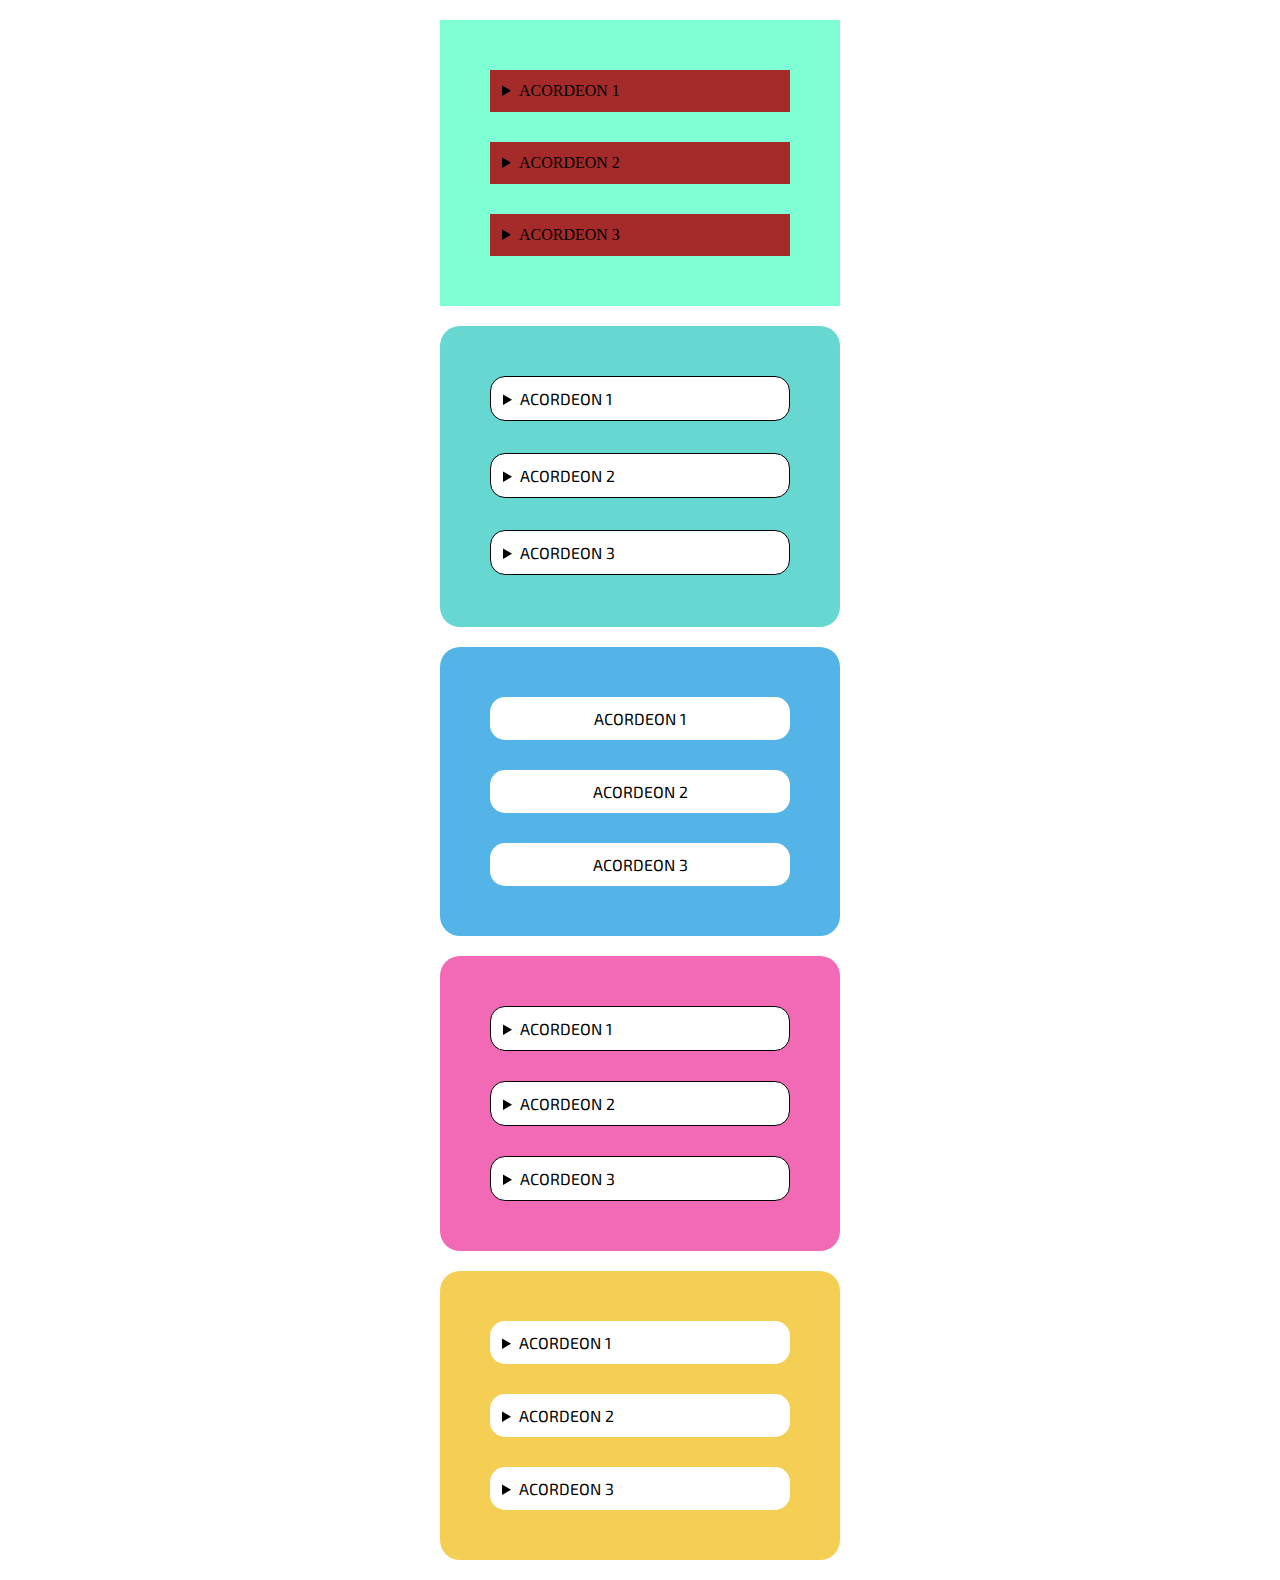
==== index.html @ 0a50278f "trabajo componentes 1.0" ====
<!DOCTYPE html>
<html lang="es">
<head>
    <meta charset="UTF-8">
    <meta name="viewport" content="width=device-width, initial-scale=1.0">
    <title>Componentes</title>
    <link rel="stylesheet" href="estilosac.css">
</head>
<body>
    <section class="acordeones">
        <details class="ac">
            <summary class="acordeones__titulo">ACORDEON 1</summary>
            <p class="acordeones__contenido">Lorem ipsum dolor sit amet consectetur adipisicing elit. Odio porro 
                sequi natus, perferendis ad accusamus aspernatur laudantium enim? 
                Nulla quia magnam quod perspiciatis, quae, possimus voluptate esse 
                qui voluptatem est incidunt, ipsam consequatur 
                voluptatibus. Id necessitatibus non corporis ducimus qui.</p>
        </details>

        <details class="ac" >
            <summary class="acordeones__titulo">ACORDEON 2</summary>
            <p class="acordeones__contenido">Lorem ipsum dolor sit amet consectetur adipisicing elit. Odio porro 
                sequi natus, perferendis ad accusamus aspernatur laudantium enim? 
                Nulla quia magnam quod perspiciatis, quae, possimus voluptate esse 
                qui voluptatem est incidunt, ipsam consequatur 
                voluptatibus. Id necessitatibus non corporis ducimus qui.</p>
        </details class="ac">

        <details class="ac">
            <summary class="acordeones__titulo">ACORDEON 3</summary>
            <p class="acordeones__contenido">Lorem ipsum dolor sit amet consectetur adipisicing elit. Odio porro 
                sequi natus, perferendis ad accusamus aspernatur laudantium enim? 
                Nulla quia magnam quod perspiciatis, quae, possimus voluptate esse 
                qui voluptatem est incidunt, ipsam consequatur 
                voluptatibus. Id necessitatibus non corporis ducimus qui.</p>
        </details>
    </section>




    <section class="acordeones1">
        <details class="ac1">
            <summary class="acordeones1__titulo">ACORDEON 1</summary>
            <p class="acordeones1__contenido">Lorem ipsum dolor sit amet consectetur adipisicing elit. Odio porro 
                sequi natus, perferendis ad accusamus aspernatur laudantium enim? 
                Nulla quia magnam quod perspiciatis, quae, possimus voluptate esse 
                qui voluptatem est incidunt, ipsam consequatur 
                voluptatibus. Id necessitatibus non corporis ducimus qui.</p>
        </details>

        <details class="ac1" >
            <summary class="acordeones1__titulo">ACORDEON 2</summary>
            <p class="acordeones1__contenido">Lorem ipsum dolor sit amet consectetur adipisicing elit. Odio porro 
                sequi natus, perferendis ad accusamus aspernatur laudantium enim? 
                Nulla quia magnam quod perspiciatis, quae, possimus voluptate esse 
                qui voluptatem est incidunt, ipsam consequatur 
                voluptatibus. Id necessitatibus non corporis ducimus qui.</p>
        </details>

        <details class="ac1">
            <summary class="acordeones1__titulo">ACORDEON 3</summary>
            <p class="acordeones1__contenido">Lorem ipsum dolor sit amet consectetur adipisicing elit. Odio porro 
                sequi natus, perferendis ad accusamus aspernatur laudantium enim? 
                Nulla quia magnam quod perspiciatis, quae, possimus voluptate esse 
                qui voluptatem est incidunt, ipsam consequatur 
                voluptatibus. Id necessitatibus non corporis ducimus qui.</p>
        </details>
    </section>




    <section class="acordeones2">
        <details class="ac2">
            <summary class="acordeones2__titulo">ACORDEON 1</summary>
            <p class="acordeones2__contenido">Lorem ipsum dolor sit amet consectetur adipisicing elit. Odio porro 
                sequi natus, perferendis ad accusamus aspernatur laudantium enim? 
                Nulla quia magnam quod perspiciatis, quae, possimus voluptate esse 
                qui voluptatem est incidunt, ipsam consequatur 
                voluptatibus. Id necessitatibus non corporis ducimus qui.</p>
        </details>

        <details class="ac2" >
            <summary class="acordeones2__titulo">ACORDEON 2</summary>
            <p class="acordeones2__contenido">Lorem ipsum dolor sit amet consectetur adipisicing elit. Odio porro 
                sequi natus, perferendis ad accusamus aspernatur laudantium enim? 
                Nulla quia magnam quod perspiciatis, quae, possimus voluptate esse 
                qui voluptatem est incidunt, ipsam consequatur 
                voluptatibus. Id necessitatibus non corporis ducimus qui.</p>
        </details>

        <details class="ac2">
            <summary class="acordeones2__titulo">ACORDEON 3</summary>
            <p class="acordeones2__contenido">Lorem ipsum dolor sit amet consectetur adipisicing elit. Odio porro 
                sequi natus, perferendis ad accusamus aspernatur laudantium enim? 
                Nulla quia magnam quod perspiciatis, quae, possimus voluptate esse 
                qui voluptatem est incidunt, ipsam consequatur 
                voluptatibus. Id necessitatibus non corporis ducimus qui.</p>
        </details>
    </section>




    <section class="acordeones3">
        <details class="ac3">
            <summary class="acordeones3__titulo">ACORDEON 1</summary>
            <p class="acordeones3__contenido">Lorem ipsum dolor sit amet consectetur adipisicing elit. Odio porro 
                sequi natus, perferendis ad accusamus aspernatur laudantium enim? 
                Nulla quia magnam quod perspiciatis, quae, possimus voluptate esse 
                qui voluptatem est incidunt, ipsam consequatur 
                voluptatibus. Id necessitatibus non corporis ducimus qui.</p>
        </details>

        <details class="ac3" >
            <summary class="acordeones3__titulo">ACORDEON 2</summary>
            <p class="acordeones3__contenido">Lorem ipsum dolor sit amet consectetur adipisicing elit. Odio porro 
                sequi natus, perferendis ad accusamus aspernatur laudantium enim? 
                Nulla quia magnam quod perspiciatis, quae, possimus voluptate esse 
                qui voluptatem est incidunt, ipsam consequatur 
                voluptatibus. Id necessitatibus non corporis ducimus qui.</p>
        </details>

        <details class="ac3">
            <summary class="acordeones3__titulo">ACORDEON 3</summary>
            <p class="acordeones3__contenido">Lorem ipsum dolor sit amet consectetur adipisicing elit. Odio porro 
                sequi natus, perferendis ad accusamus aspernatur laudantium enim? 
                Nulla quia magnam quod perspiciatis, quae, possimus voluptate esse 
                qui voluptatem est incidunt, ipsam consequatur 
                voluptatibus. Id necessitatibus non corporis ducimus qui.</p>
        </details>
    </section>




    <section class="acordeones4">
        <details class="ac4">
            <summary class="acordeones4__titulo">ACORDEON 1</summary>
            <p class="acordeones4__contenido">Lorem ipsum dolor sit amet consectetur adipisicing elit. Odio porro 
                sequi natus, perferendis ad accusamus aspernatur laudantium enim? 
                Nulla quia magnam quod perspiciatis, quae, possimus voluptate esse 
                qui voluptatem est incidunt, ipsam consequatur 
                voluptatibus. Id necessitatibus non corporis ducimus qui.</p>
        </details>

        <details class="ac4" >
            <summary class="acordeones4__titulo">ACORDEON 2</summary>
            <p class="acordeones4__contenido">Lorem ipsum dolor sit amet consectetur adipisicing elit. Odio porro 
                sequi natus, perferendis ad accusamus aspernatur laudantium enim? 
                Nulla quia magnam quod perspiciatis, quae, possimus voluptate esse 
                qui voluptatem est incidunt, ipsam consequatur 
                voluptatibus. Id necessitatibus non corporis ducimus qui.</p>
        </details>

        <details class="ac4">
            <summary class="acordeones4__titulo">ACORDEON 3</summary>
            <p class="acordeones4__contenido">Lorem ipsum dolor sit amet consectetur adipisicing elit. Odio porro 
                sequi natus, perferendis ad accusamus aspernatur laudantium enim? 
                Nulla quia magnam quod perspiciatis, quae, possimus voluptate esse 
                qui voluptatem est incidunt, ipsam consequatur 
                voluptatibus. Id necessitatibus non corporis ducimus qui.</p>
        </details>
    </section>
</body>
</html>
---- estilosac.css ----
@import url('https://fonts.googleapis.com/css2?family=Exo+2:ital,wght@0,100..900;1,100..900&family=Titillium+Web:ital,wght@0,200;0,300;0,400;0,600;0,700;0,900;1,200;1,300;1,400;1,600;1,700&display=swap');
@import url(estilo_aco/estilosac1.css);
@import url(estilo_aco/variablesac.css);
@import url(estilo_aco/estilosac2.css);
@import url(estilo_aco/estilosac3.css);
@import url(estilo_aco/estilosac4.css);
*{
    margin: 0;
    padding: 0;
    box-sizing: border-box;
}

.acordeones{
    width: 400px;
    background-color: aquamarine;
    margin: 20px auto;
    display: block;
    padding: 20px;
    align-content: center;
    
}

.ac{
    margin: 30px;
}

.acordeones__titulo{
    background-color: brown;
    padding: 12px;
    cursor: pointer;
}

.acordeones__contenido{
    background-color: brown;
}
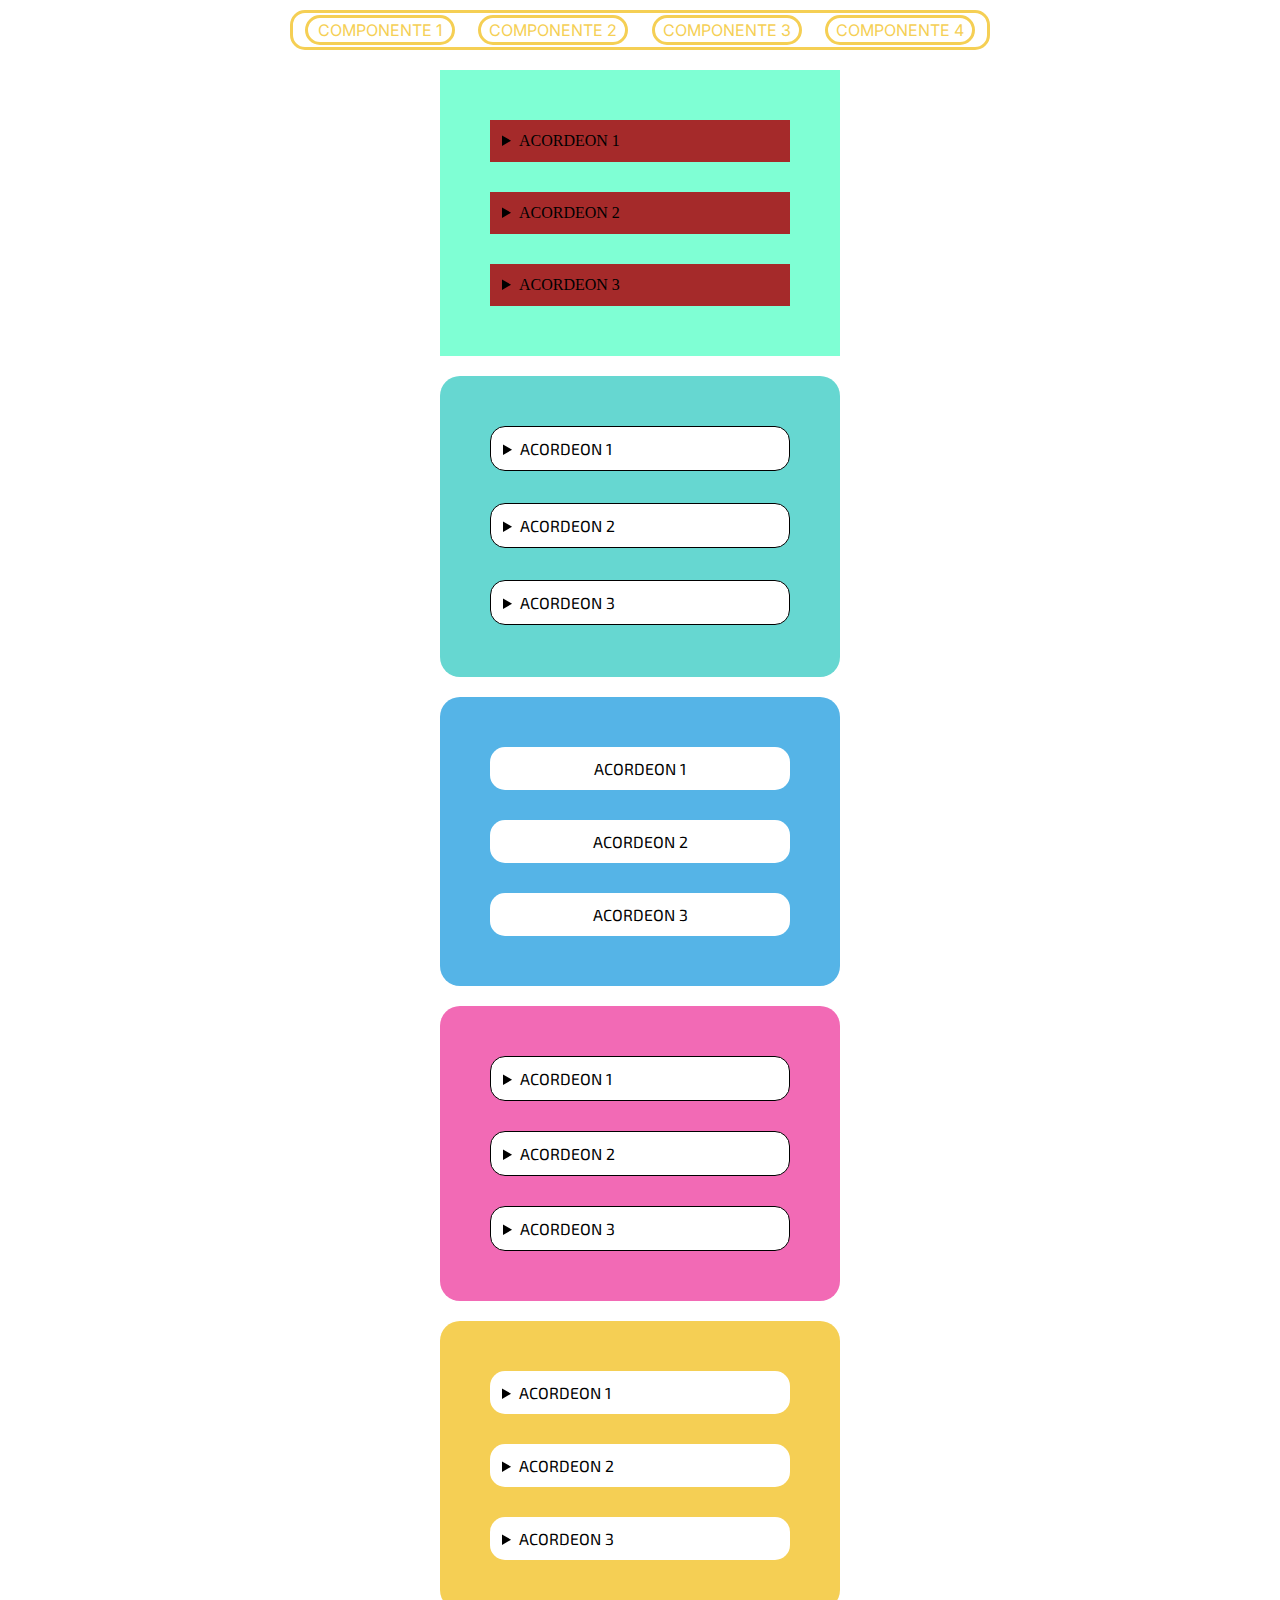
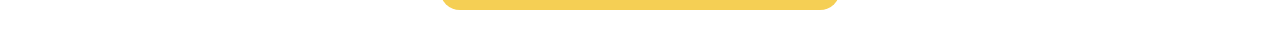
==== commit f66e52bd: "trabajo componentes 4.0" ====
--- a/index.html
+++ b/index.html
@@ -6,6 +6,14 @@
     <title>Componentes</title>
     <link rel="stylesheet" href="estilosac.css">
 </head>
+<header>
+    <ul class="botcomponentes">
+        <li><a class="comp" href="index.html">COMPONENTE 1</a></li>
+        <li><a class="comp" href="grupobotones.html">COMPONENTE 2</a></li>
+        <li><a  class="comp" href="barrades.html">COMPONENTE 3</a></li>
+        <li><a  class="comp" href="alerta1.html">COMPONENTE 4</a></li>
+    </ul>
+</header>
 <body>
     <section class="acordeones">
         <details class="ac">
--- a/estilosac.css
+++ b/estilosac.css
@@ -4,6 +4,7 @@
 @import url(estilo_aco/estilosac2.css);
 @import url(estilo_aco/estilosac3.css);
 @import url(estilo_aco/estilosac4.css);
+@import url('https://fonts.googleapis.com/css2?family=Inter:ital,opsz,wght@0,14..32,100..900;1,14..32,100..900&display=swap');
 *{
     margin: 0;
     padding: 0;
@@ -32,4 +33,45 @@
 
 .acordeones__contenido{
     background-color: brown;
+}
+
+
+
+
+
+.botcomponentes{
+    display: flex;
+    width: 700px;
+    height: 40px;
+    margin: 10px auto;
+    background-color: white;
+    list-style: none;
+    text-decoration: none;
+    justify-content: space-around;
+    align-items: center;
+    border:solid var(--color4);
+    border-radius: 15px;
+}
+
+.comp{
+    display: block;
+    height: 30px;
+    width: 150px;
+    text-align: center;
+    align-content: center;
+    text-decoration: none;
+    color: var(--color4);
+    border: solid var(--color4);
+    border-radius: 15px;
+    font-family: "Inter", sans-serif;
+}
+
+.comp:hover{
+    background-color: var(--color4);
+    color: white;
+}
+
+.comp:active{
+    background-color: orange;
+    color: black;
 }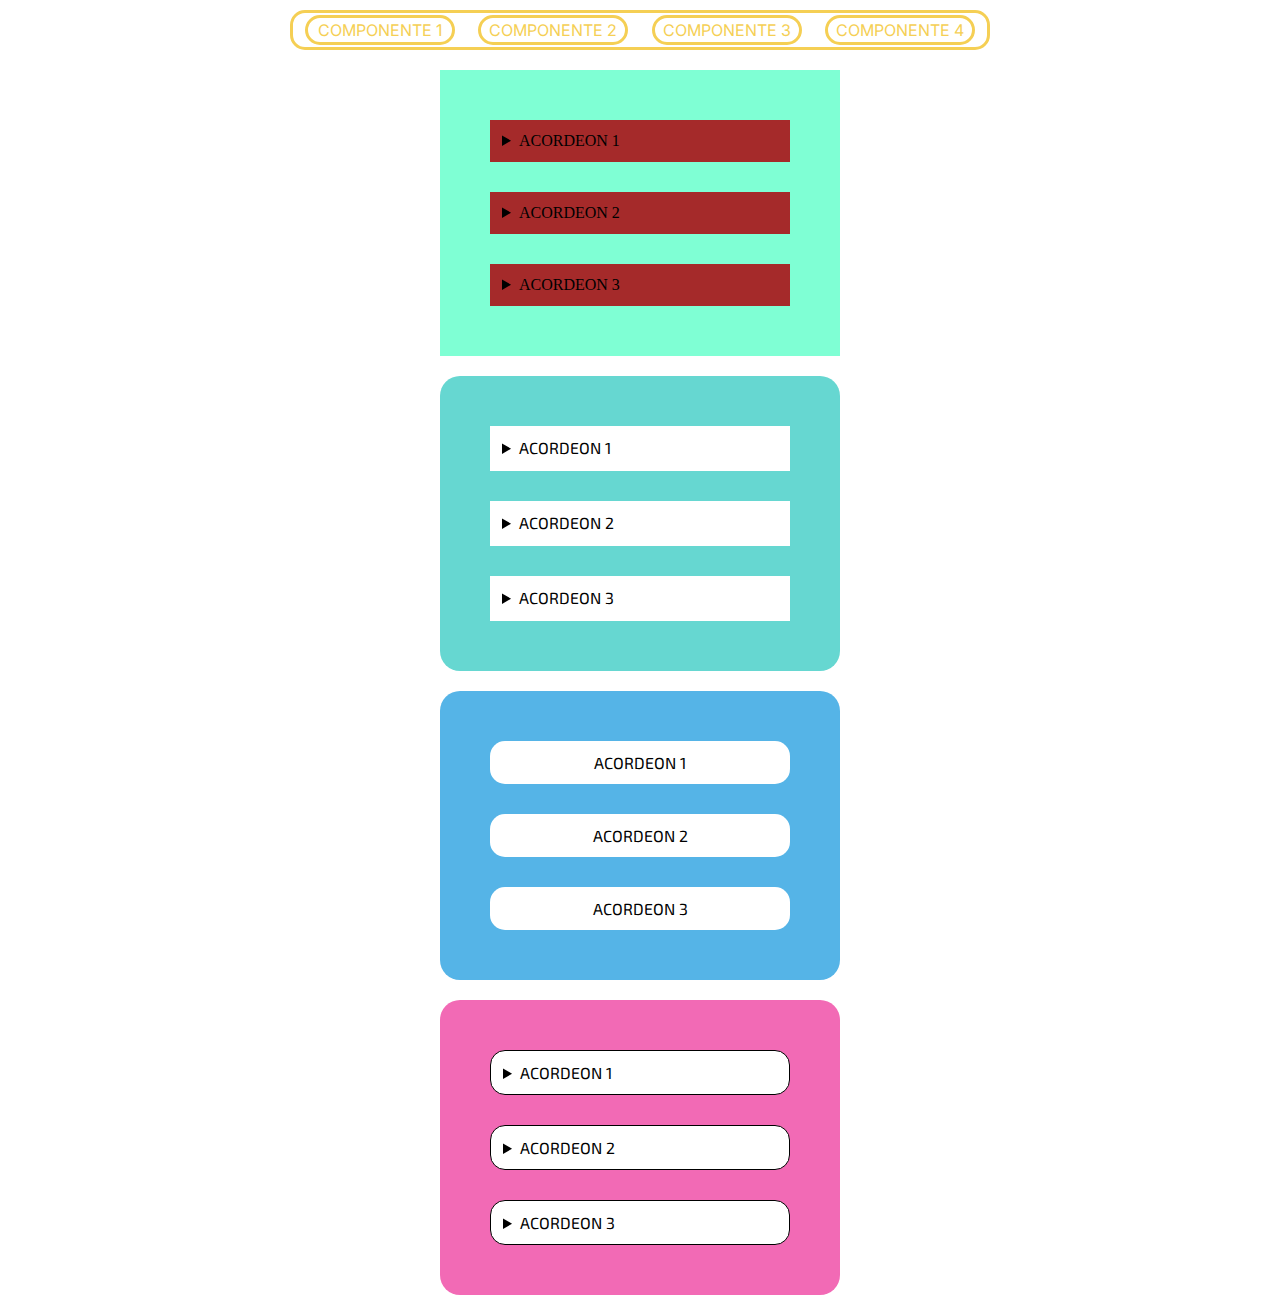
==== commit d40172a4: "metodologia BEM 1.0" ====
--- a/index.html
+++ b/index.html
@@ -15,28 +15,28 @@
     </ul>
 </header>
 <body>
-    <section class="acordeones">
-        <details class="ac">
-            <summary class="acordeones__titulo">ACORDEON 1</summary>
-            <p class="acordeones__contenido">Lorem ipsum dolor sit amet consectetur adipisicing elit. Odio porro 
+    <section class="acordeon">
+        <details class="acordeon__contenedor">
+            <summary class="acordeon__titulo">ACORDEON 1</summary>
+            <p class="acordeones__parrafo">Lorem ipsum dolor sit amet consectetur adipisicing elit. Odio porro 
                 sequi natus, perferendis ad accusamus aspernatur laudantium enim? 
                 Nulla quia magnam quod perspiciatis, quae, possimus voluptate esse 
                 qui voluptatem est incidunt, ipsam consequatur 
                 voluptatibus. Id necessitatibus non corporis ducimus qui.</p>
         </details>
 
-        <details class="ac" >
-            <summary class="acordeones__titulo">ACORDEON 2</summary>
-            <p class="acordeones__contenido">Lorem ipsum dolor sit amet consectetur adipisicing elit. Odio porro 
+        <details class="acordeon__contenedor" >
+            <summary class="acordeon__titulo">ACORDEON 2</summary>
+            <p class="acordeon__parrafo">Lorem ipsum dolor sit amet consectetur adipisicing elit. Odio porro 
                 sequi natus, perferendis ad accusamus aspernatur laudantium enim? 
                 Nulla quia magnam quod perspiciatis, quae, possimus voluptate esse 
                 qui voluptatem est incidunt, ipsam consequatur 
                 voluptatibus. Id necessitatibus non corporis ducimus qui.</p>
-        </details class="ac">
+        </details>
 
-        <details class="ac">
-            <summary class="acordeones__titulo">ACORDEON 3</summary>
-            <p class="acordeones__contenido">Lorem ipsum dolor sit amet consectetur adipisicing elit. Odio porro 
+        <details class="acordeon__contenedor">
+            <summary class="acordeon__titulo">ACORDEON 3</summary>
+            <p class="acordeon__parrafo">Lorem ipsum dolor sit amet consectetur adipisicing elit. Odio porro 
                 sequi natus, perferendis ad accusamus aspernatur laudantium enim? 
                 Nulla quia magnam quod perspiciatis, quae, possimus voluptate esse 
                 qui voluptatem est incidunt, ipsam consequatur 
@@ -47,28 +47,28 @@
 
 
 
-    <section class="acordeones1">
-        <details class="ac1">
-            <summary class="acordeones1__titulo">ACORDEON 1</summary>
-            <p class="acordeones1__contenido">Lorem ipsum dolor sit amet consectetur adipisicing elit. Odio porro 
+    <section class="acordeon acordeon--celeste">
+        <details class="acordeon__contenedor acordeon__contenedor--blanco">
+            <summary class="acordeon__titulo acordeon__titulo--fuenteexo2">ACORDEON 1</summary>
+            <p class="acordeon__parrafo acordeon__parrafo--centrado">Lorem ipsum dolor sit amet consectetur adipisicing elit. Odio porro 
                 sequi natus, perferendis ad accusamus aspernatur laudantium enim? 
                 Nulla quia magnam quod perspiciatis, quae, possimus voluptate esse 
                 qui voluptatem est incidunt, ipsam consequatur 
                 voluptatibus. Id necessitatibus non corporis ducimus qui.</p>
         </details>
 
-        <details class="ac1" >
-            <summary class="acordeones1__titulo">ACORDEON 2</summary>
-            <p class="acordeones1__contenido">Lorem ipsum dolor sit amet consectetur adipisicing elit. Odio porro 
+        <details class="acordeon__contenedor acordeon__contenedor--blanco" >
+            <summary class="acordeon__titulo acordeon__titulo--fuenteexo2">ACORDEON 2</summary>
+            <p class="acordeon__parrafo acordeon__parrafo--centrado">Lorem ipsum dolor sit amet consectetur adipisicing elit. Odio porro 
                 sequi natus, perferendis ad accusamus aspernatur laudantium enim? 
                 Nulla quia magnam quod perspiciatis, quae, possimus voluptate esse 
                 qui voluptatem est incidunt, ipsam consequatur 
                 voluptatibus. Id necessitatibus non corporis ducimus qui.</p>
         </details>
 
-        <details class="ac1">
-            <summary class="acordeones1__titulo">ACORDEON 3</summary>
-            <p class="acordeones1__contenido">Lorem ipsum dolor sit amet consectetur adipisicing elit. Odio porro 
+        <details class="acordeon__contenedor acordeon__contenedor--blanco">
+            <summary class="acordeon__titulo acordeon__titulo--fuenteexo2">ACORDEON 3</summary>
+            <p class="acordeon__parrafo acordeon__parrafo--centrado">Lorem ipsum dolor sit amet consectetur adipisicing elit. Odio porro 
                 sequi natus, perferendis ad accusamus aspernatur laudantium enim? 
                 Nulla quia magnam quod perspiciatis, quae, possimus voluptate esse 
                 qui voluptatem est incidunt, ipsam consequatur 
@@ -79,28 +79,28 @@
 
 
 
-    <section class="acordeones2">
-        <details class="ac2">
-            <summary class="acordeones2__titulo">ACORDEON 1</summary>
-            <p class="acordeones2__contenido">Lorem ipsum dolor sit amet consectetur adipisicing elit. Odio porro 
+    <section class="acordeon acordeon--azul">
+        <details class="acordeon__contenedor acordeon__contenedor--blanco-redondeado">
+            <summary class="acordeo__titulo acordeon__titulo--centrado">ACORDEON 1</summary>
+            <p class="acordeon__parrafo acordeon__parrafo--centrado-fuenteexo2">Lorem ipsum dolor sit amet consectetur adipisicing elit. Odio porro 
                 sequi natus, perferendis ad accusamus aspernatur laudantium enim? 
                 Nulla quia magnam quod perspiciatis, quae, possimus voluptate esse 
                 qui voluptatem est incidunt, ipsam consequatur 
                 voluptatibus. Id necessitatibus non corporis ducimus qui.</p>
         </details>
 
-        <details class="ac2" >
-            <summary class="acordeones2__titulo">ACORDEON 2</summary>
-            <p class="acordeones2__contenido">Lorem ipsum dolor sit amet consectetur adipisicing elit. Odio porro 
+        <details class="acordeon__contenedor acordeon__contenedor--blanco-redondeado" >
+            <summary class="acordeo__titulo acordeon__titulo--centrado">ACORDEON 2</summary>
+            <p class="acordeon__parrafo acordeon__parrafo--centrado-fuenteexo2">Lorem ipsum dolor sit amet consectetur adipisicing elit. Odio porro 
                 sequi natus, perferendis ad accusamus aspernatur laudantium enim? 
                 Nulla quia magnam quod perspiciatis, quae, possimus voluptate esse 
                 qui voluptatem est incidunt, ipsam consequatur 
                 voluptatibus. Id necessitatibus non corporis ducimus qui.</p>
         </details>
 
-        <details class="ac2">
-            <summary class="acordeones2__titulo">ACORDEON 3</summary>
-            <p class="acordeones2__contenido">Lorem ipsum dolor sit amet consectetur adipisicing elit. Odio porro 
+        <details class="acordeon__contenedor acordeon__contenedor--blanco-redondeado">
+            <summary class="acordeo__titulo acordeon__titulo--centrado">ACORDEON 3</summary>
+            <p class="acordeon__parrafo acordeon__parrafo--centrado-fuenteexo2">Lorem ipsum dolor sit amet consectetur adipisicing elit. Odio porro 
                 sequi natus, perferendis ad accusamus aspernatur laudantium enim? 
                 Nulla quia magnam quod perspiciatis, quae, possimus voluptate esse 
                 qui voluptatem est incidunt, ipsam consequatur 
@@ -111,60 +111,28 @@
 
 
 
-    <section class="acordeones3">
-        <details class="ac3">
-            <summary class="acordeones3__titulo">ACORDEON 1</summary>
-            <p class="acordeones3__contenido">Lorem ipsum dolor sit amet consectetur adipisicing elit. Odio porro 
+    <section class="acordeon acordeon--rosado">
+        <details class="acordeon__contenedor acordeon__contenedor--rosado">
+            <summary class="acordeon__titulo acordeon__titulo--rosado">ACORDEON 1</summary>
+            <p class="acordeon__parrafo acordeon__parrafo--rosado">Lorem ipsum dolor sit amet consectetur adipisicing elit. Odio porro 
                 sequi natus, perferendis ad accusamus aspernatur laudantium enim? 
                 Nulla quia magnam quod perspiciatis, quae, possimus voluptate esse 
                 qui voluptatem est incidunt, ipsam consequatur 
                 voluptatibus. Id necessitatibus non corporis ducimus qui.</p>
         </details>
 
-        <details class="ac3" >
-            <summary class="acordeones3__titulo">ACORDEON 2</summary>
-            <p class="acordeones3__contenido">Lorem ipsum dolor sit amet consectetur adipisicing elit. Odio porro 
+        <details class="acordeon__contenedor acordeon__contenedor--rosado" >
+            <summary class="acordeon__titulo acordeon__titulo--rosado">ACORDEON 2</summary>
+            <p class="acordeon__parrafo acordeon__parrafo--rosado">Lorem ipsum dolor sit amet consectetur adipisicing elit. Odio porro 
                 sequi natus, perferendis ad accusamus aspernatur laudantium enim? 
                 Nulla quia magnam quod perspiciatis, quae, possimus voluptate esse 
                 qui voluptatem est incidunt, ipsam consequatur 
                 voluptatibus. Id necessitatibus non corporis ducimus qui.</p>
         </details>
 
-        <details class="ac3">
-            <summary class="acordeones3__titulo">ACORDEON 3</summary>
-            <p class="acordeones3__contenido">Lorem ipsum dolor sit amet consectetur adipisicing elit. Odio porro 
-                sequi natus, perferendis ad accusamus aspernatur laudantium enim? 
-                Nulla quia magnam quod perspiciatis, quae, possimus voluptate esse 
-                qui voluptatem est incidunt, ipsam consequatur 
-                voluptatibus. Id necessitatibus non corporis ducimus qui.</p>
-        </details>
-    </section>
-
-
-
-
-    <section class="acordeones4">
-        <details class="ac4">
-            <summary class="acordeones4__titulo">ACORDEON 1</summary>
-            <p class="acordeones4__contenido">Lorem ipsum dolor sit amet consectetur adipisicing elit. Odio porro 
-                sequi natus, perferendis ad accusamus aspernatur laudantium enim? 
-                Nulla quia magnam quod perspiciatis, quae, possimus voluptate esse 
-                qui voluptatem est incidunt, ipsam consequatur 
-                voluptatibus. Id necessitatibus non corporis ducimus qui.</p>
-        </details>
-
-        <details class="ac4" >
-            <summary class="acordeones4__titulo">ACORDEON 2</summary>
-            <p class="acordeones4__contenido">Lorem ipsum dolor sit amet consectetur adipisicing elit. Odio porro 
-                sequi natus, perferendis ad accusamus aspernatur laudantium enim? 
-                Nulla quia magnam quod perspiciatis, quae, possimus voluptate esse 
-                qui voluptatem est incidunt, ipsam consequatur 
-                voluptatibus. Id necessitatibus non corporis ducimus qui.</p>
-        </details>
-
-        <details class="ac4">
-            <summary class="acordeones4__titulo">ACORDEON 3</summary>
-            <p class="acordeones4__contenido">Lorem ipsum dolor sit amet consectetur adipisicing elit. Odio porro 
+        <details class="acordeon__contenedor acordeon__contenedor--rosado">
+            <summary class="acordeon__titulo acordeon__titulo--rosado">ACORDEON 3</summary>
+            <p class="acordeon__parrafo acordeon__parrafo--rosado">Lorem ipsum dolor sit amet consectetur adipisicing elit. Odio porro 
                 sequi natus, perferendis ad accusamus aspernatur laudantium enim? 
                 Nulla quia magnam quod perspiciatis, quae, possimus voluptate esse 
                 qui voluptatem est incidunt, ipsam consequatur 
--- a/estilosac.css
+++ b/estilosac.css
@@ -1,43 +1,17 @@
 @import url('https://fonts.googleapis.com/css2?family=Exo+2:ital,wght@0,100..900;1,100..900&family=Titillium+Web:ital,wght@0,200;0,300;0,400;0,600;0,700;0,900;1,200;1,300;1,400;1,600;1,700&display=swap');
-@import url(estilo_aco/estilosac1.css);
-@import url(estilo_aco/variablesac.css);
-@import url(estilo_aco/estilosac2.css);
-@import url(estilo_aco/estilosac3.css);
-@import url(estilo_aco/estilosac4.css);
 @import url('https://fonts.googleapis.com/css2?family=Inter:ital,opsz,wght@0,14..32,100..900;1,14..32,100..900&display=swap');
 *{
     margin: 0;
     padding: 0;
     box-sizing: border-box;
 }
-
-.acordeones{
-    width: 400px;
-    background-color: aquamarine;
-    margin: 20px auto;
-    display: block;
-    padding: 20px;
-    align-content: center;
-    
+:root{
+    --color_fondo:aqua;
+    --color1:#66D7D1;
+    --color2: #55b4e7;
+    --color3: #f26ab5;
+    --color4: #f5cf54;
 }
-
-.ac{
-    margin: 30px;
-}
-
-.acordeones__titulo{
-    background-color: brown;
-    padding: 12px;
-    cursor: pointer;
-}
-
-.acordeones__contenido{
-    background-color: brown;
-}
-
-
-
-
 
 .botcomponentes{
     display: flex;
@@ -74,4 +48,132 @@
 .comp:active{
     background-color: orange;
     color: black;
-}+}
+
+
+/* ---------------------------------------------------------------------- */
+.acordeon {
+    width: 400px;
+    background-color: aquamarine;
+    margin: 20px auto;
+    display: block;
+    padding: 20px;
+    align-content: center;
+    
+}
+
+.acordeon__contenedor{
+    margin: 30px;
+    background-color: brown;
+}
+
+.acordeon__titulo{
+    padding: 12px;
+    cursor: pointer;
+}
+
+/* -------------------------------------------------------------------------- */
+
+.acordeon--celeste{
+    width: 400px;
+    background-color: var(--color1);
+    margin: 20px auto;
+    display: block;
+    padding: 20px;
+    align-content: center;
+    border-radius: 20px;
+}
+
+.acordeon__contenedor--blanco{
+    margin: 30px;
+    background-color: hsl(0, 0%, 100%);
+}
+
+.acordeon__titulo--fuenteexo2{
+    padding: 12px;
+    cursor: pointer;
+    margin-bottom: 2px;
+    font-family: "Exo 2", sans-ser
+}
+
+.acordeon__parrafo--centrado{
+    background-color: white;
+    text-align: center;
+    font-size: 15px;
+    padding: 5px;
+}
+
+/* -------------------------------------------------------------------------- */
+
+.acordeon--azul{
+    width: 400px;
+    background-color: var(--color2);
+    margin: 20px auto;
+    display: block;
+    padding: 20px;
+    align-content: center;
+    font-family: "Exo 2", sans-serif;
+    border-radius: 20px;
+}
+
+.acordeon__contenedor--blanco-redondeado{
+    margin: 30px;
+    border-radius: 15px;
+    background-color: #fff;
+}
+
+.acordeon__titulo--centrado{
+    padding: 12px;
+    cursor: pointer;
+    list-style: none;
+    text-align: center;
+}
+
+.acordeon__parrafo--centrado-fuenteexo2{
+    text-align: center;
+    font-size: 15px;
+}
+
+/* -------------------------------------------------------------------------------- */
+
+.acordeon--rosado{
+    width: 400px;
+    background-color: var(--color3);
+    margin: 20px auto;
+    display: block;
+    padding: 20px;
+    align-content: center;
+    font-family: "Exo 2", sans-serif;
+    border-radius: 20px;
+}
+
+.acordeon__contenedor--rosado{
+    margin: 30px;
+    background-color: var(--color3);
+}
+
+.acordeon__titulo--rosado{
+    padding: 12px;
+    cursor: pointer;
+    border-radius: 15px;
+    border: solid 1px black;
+    background-color: white;
+}
+
+.acordeon__titulo--rosado:hover{
+    background-color: var(--color3);
+    transition: all 1s;
+    color: #fff;
+
+}
+.acordeon__parrafo--rosado{
+    margin-top: 3px;
+    border-radius: 15px 15px 15px 15px;
+    border: solid 1px black;
+    text-align: center;
+    font-size: 15px;
+    color: white;
+    padding: 5px;
+    background-color: var(--color3);
+}
+
